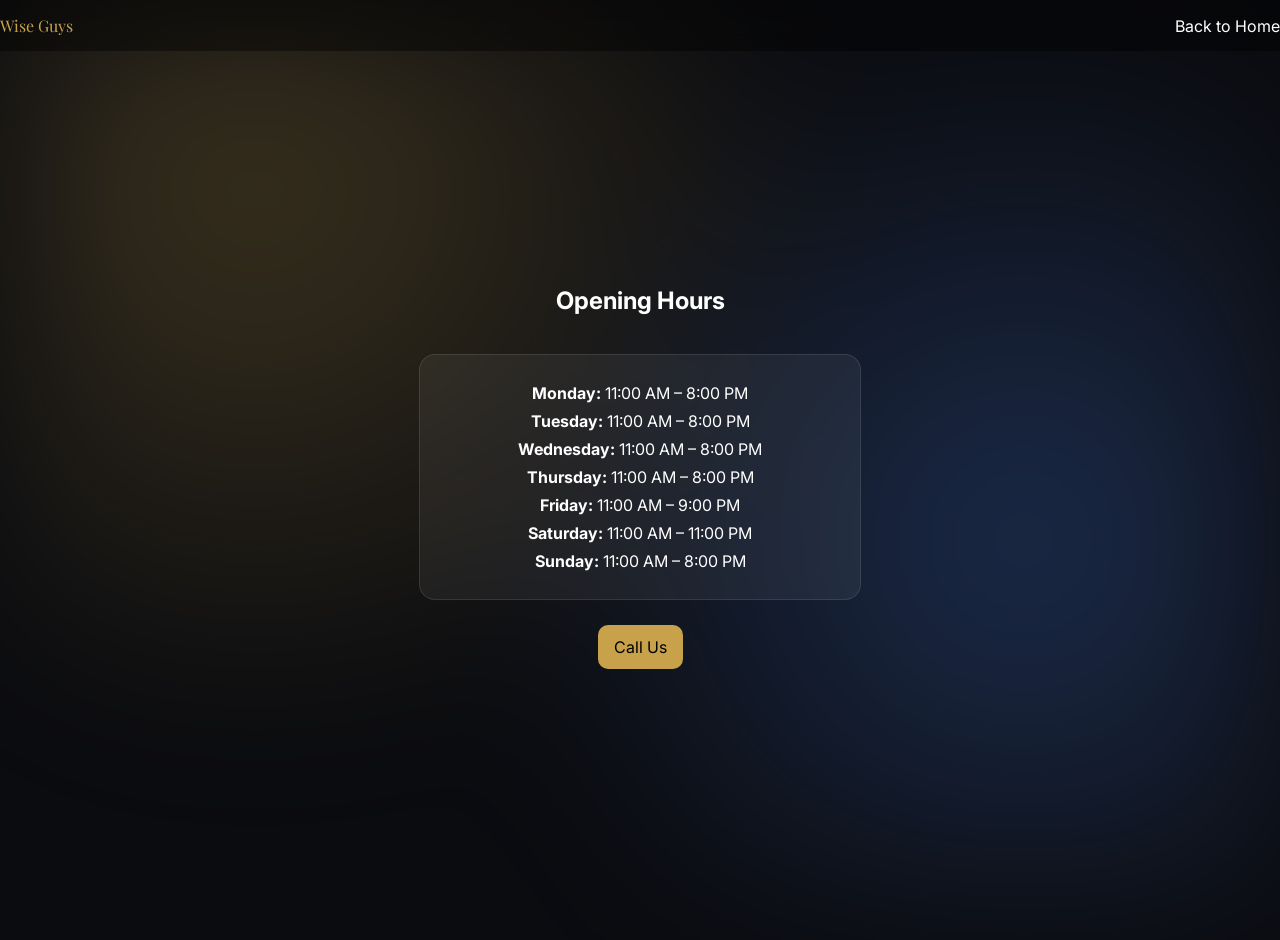
==== hours.html @ 21fb57f8 "Add files via upload" ====
<!DOCTYPE html>
<html lang="en">
<head>
<meta charset="UTF-8" />
<meta name="viewport" content="width=device-width, initial-scale=1.0"/>
<title>Opening Hours | Wise Guys</title>

<link href="https://fonts.googleapis.com/css2?family=Inter:wght@300;400;600&family=Playfair+Display:wght@500;700&display=swap" rel="stylesheet">

<link rel="stylesheet" href="styles.css">
</head>

<body>

<header>
  <div class="logo">Wise Guys</div>
  <a class="fb" href="index.html">Back to Home</a>
</header>

<section class="page">
  <h1>Opening Hours</h1>

  <div class="hours-card">
    <p><strong>Monday:</strong> 11:00 AM – 8:00 PM</p>
    <p><strong>Tuesday:</strong> 11:00 AM – 8:00 PM</p>
    <p><strong>Wednesday:</strong> 11:00 AM – 8:00 PM</p>
    <p><strong>Thursday:</strong> 11:00 AM – 8:00 PM</p>
    <p><strong>Friday:</strong> 11:00 AM – 9:00 PM</p>
    <p><strong>Saturday:</strong> 11:00 AM – 11:00 PM</p>
    <p><strong>Sunday:</strong> 11:00 AM – 8:00 PM</p>
  </div>

  <a class="btn primary" href="tel:6075692000">Call Us</a>
</section>

</body>
</html>
---- styles.css ----
body{
  margin:0;
  font-family:Inter,sans-serif;
  color:white;
  background:#0b0c10;
  overflow-x:hidden;
}

body::before{
  content:"";
  position:fixed;
  inset:0;
  background:
    radial-gradient(circle at 20% 20%, rgba(200,162,74,0.25), transparent 45%),
    radial-gradient(circle at 80% 60%, rgba(80,140,255,0.25), transparent 45%);
  filter:blur(80px);
  z-index:-1;
}

header{
  position:fixed;
  top:0;
  width:100%;
  padding:15px 20px;
  display:flex;
  justify-content:space-between;
  align-items:center;
  background:rgba(0,0,0,0.4);
  backdrop-filter:blur(10px);
}

.logo{
  font-family:"Playfair Display",serif;
  color:#c8a24a;
}

.fb{
  color:white;
  text-decoration:none;
}

.hero{
  height:100vh;
  display:flex;
  flex-direction:column;
  justify-content:center;
  align-items:center;
  text-align:center;
}

.hero h1{
  font-family:"Playfair Display",serif;
  font-size:54px;
}

.btn{
  padding:12px 16px;
  margin:5px;
  border-radius:10px;
  text-decoration:none;
  display:inline-block;
}

.primary{
  background:#c8a24a;
  color:black;
}

.ghost{
  border:1px solid white;
  color:white;
}

#menu{
  padding:80px 20px;
  max-width:1000px;
  margin:auto;
}

h2{
  font-family:"Playfair Display",serif;
}

.tabs button{
  margin:5px;
  padding:10px 14px;
  border-radius:999px;
  border:none;
  cursor:pointer;
  background:rgba(255,255,255,0.08);
  color:white;
}

#menuGrid{
  display:flex;
  gap:12px;

  overflow-x:auto;
  overflow-y:hidden;

  padding-top:20px;

  scroll-behavior:smooth;

  -webkit-overflow-scrolling: touch;
}

.card{
  min-width:240px;
  background:rgba(255,255,255,0.06);
  padding:16px;
  border-radius:16px;
  border:1px solid rgba(255,255,255,0.1);
}
.page{
  height:100vh;
  display:flex;
  flex-direction:column;
  justify-content:center;
  align-items:center;
  text-align:center;
  padding:20px;
}

.hours-card{
  background:rgba(255,255,255,0.06);
  border:1px solid rgba(255,255,255,0.1);
  padding:20px;
  border-radius:16px;
  margin:20px 0;
  max-width:400px;
  width:100%;
}

.hours-card p{
  margin:8px 0;
}
body{
  display:flex;
  flex-direction:column;
  align-items:center;
}

/* keep header full width */
header{
  width:100%;
}

/* force sections to stay centered and not drift left */
.hero,
#menu,
.page{
  width:100%;
  max-width:1000px;
  margin:0 auto;
  text-align:center;
}
.about{
  max-width:1000px;
  margin:0 auto;
  padding:60px 20px;
  text-align:left;
}

.about h2{
  font-family:"Playfair Display",serif;
  font-size:34px;
  margin-bottom:15px;
}

.about p{
  line-height:1.7;
  color:rgba(255,255,255,0.75);
  margin-bottom:15px;
}
#status{
  margin-top:10px;
  font-weight:600;
  padding:6px 12px;
  border-radius:8px;
  display:inline-block;
}

.open{
  color:#00ff88;
  border:1px solid rgba(0,255,136,0.4);
  background:rgba(0,255,136,0.08);
}

.closed{
  color:#ff4d4d;
  border:1px solid rgba(255,77,77,0.4);
  background:rgba(255,77,77,0.08);
}
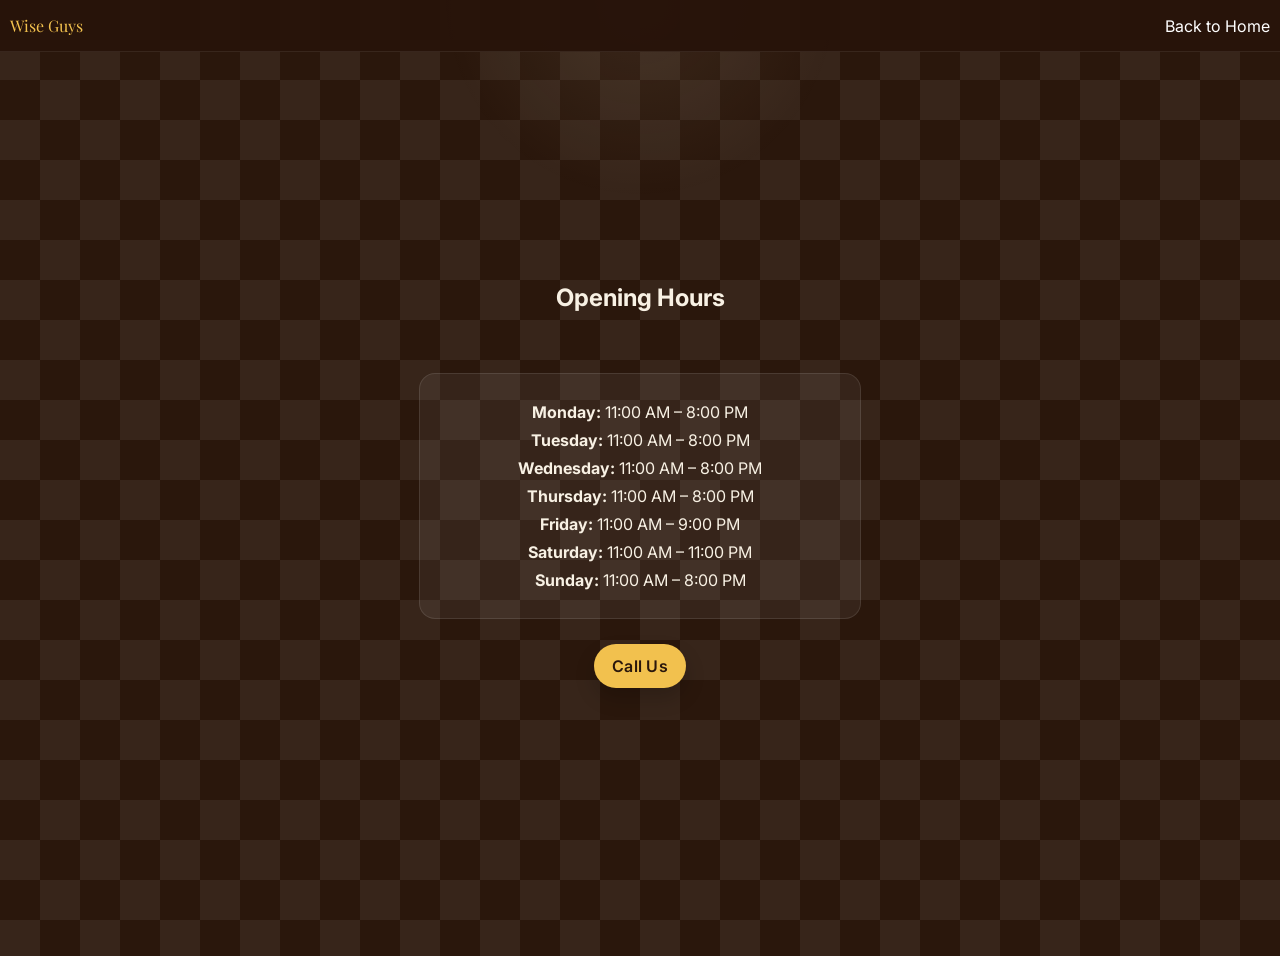
==== commit 61d2d54a: "changes" ====
--- a/hours.html
+++ b/hours.html
@@ -14,11 +14,13 @@
 
 <header>
   <div class="logo">Wise Guys</div>
+  <span class="header-center"></span>
   <a class="fb" href="index.html">Back to Home</a>
 </header>
 
 <section class="page">
   <h1>Opening Hours</h1>
+  <div id="status"></div>
 
   <div class="hours-card">
     <p><strong>Monday:</strong> 11:00 AM – 8:00 PM</p>
@@ -32,6 +34,6 @@
 
   <a class="btn primary" href="tel:6075692000">Call Us</a>
 </section>
-
 </body>
+<script src="script.js"></script>
 </html>
--- a/styles.css
+++ b/styles.css
@@ -1,8 +1,13 @@
 body{
   margin:0;
   font-family:Inter,sans-serif;
-  color:white;
-  background:#0b0c10;
+  color:#f8f1e4;
+  background-color:#2a170c;
+  background-image:
+    linear-gradient(45deg, rgba(255,255,255,0.06) 25%, transparent 25%, transparent 75%, rgba(255,255,255,0.06) 75%, rgba(255,255,255,0.06) 100%),
+    linear-gradient(45deg, rgba(255,255,255,0.06) 25%, transparent 25%, transparent 75%, rgba(255,255,255,0.06) 75%, rgba(255,255,255,0.06) 100%);
+  background-size: 80px 80px;
+  background-position: 0 0, 40px 40px;
   overflow-x:hidden;
 }
 
@@ -10,10 +15,8 @@
   content:"";
   position:fixed;
   inset:0;
-  background:
-    radial-gradient(circle at 20% 20%, rgba(200,162,74,0.25), transparent 45%),
-    radial-gradient(circle at 80% 60%, rgba(80,140,255,0.25), transparent 45%);
-  filter:blur(80px);
+  background: radial-gradient(circle at top center, rgba(255,235,200,0.08), transparent 18%);
+  pointer-events:none;
   z-index:-1;
 }
 
@@ -21,17 +24,24 @@
   position:fixed;
   top:0;
   width:100%;
-  padding:15px 20px;
-  display:flex;
-  justify-content:space-between;
-  align-items:center;
-  background:rgba(0,0,0,0.4);
-  backdrop-filter:blur(10px);
+  padding:15px 18px;
+  display:grid;
+  grid-template-columns:auto 1fr auto;
+  align-items:center;
+  gap:18px;
+  background:rgba(40,20,10,0.95);
+  border-bottom:1px solid rgba(255,255,255,0.08);
 }
 
 .logo{
   font-family:"Playfair Display",serif;
-  color:#c8a24a;
+  color:#f2c14e;
+  justify-self:start;
+  margin-left:10px;
+}
+
+.header-center{
+  justify-self:center;
 }
 
 .fb{
@@ -39,6 +49,10 @@
   text-decoration:none;
 }
 
+.fb:last-child{
+  transform:translateX(-10px);
+}
+
 .hero{
   height:100vh;
   display:flex;
@@ -54,21 +68,24 @@
 }
 
 .btn{
-  padding:12px 16px;
+  padding:12px 18px;
   margin:5px;
-  border-radius:10px;
+  border-radius:999px;
   text-decoration:none;
   display:inline-block;
+  letter-spacing:0.02em;
+  font-weight:600;
 }
 
 .primary{
-  background:#c8a24a;
-  color:black;
+  background:#f2c14e;
+  color:#2a170c;
+  box-shadow:0 10px 20px rgba(0,0,0,0.18);
 }
 
 .ghost{
-  border:1px solid white;
-  color:white;
+  border:1px solid rgba(242,193,78,0.8);
+  color:#f2c14e;
 }
 
 #menu{
@@ -83,12 +100,17 @@
 
 .tabs button{
   margin:5px;
-  padding:10px 14px;
+  padding:10px 16px;
   border-radius:999px;
-  border:none;
+  border:1px solid rgba(242,193,78,0.25);
   cursor:pointer;
-  background:rgba(255,255,255,0.08);
-  color:white;
+  background:rgba(242,193,78,0.08);
+  color:#f8f1e4;
+}
+
+.tabs button:hover,
+.tabs button:focus{
+  background:rgba(242,193,78,0.18);
 }
 
 #menuGrid{
@@ -106,20 +128,32 @@
 }
 
 .card{
-  min-width:240px;
-  background:rgba(255,255,255,0.06);
-  padding:16px;
-  border-radius:16px;
-  border:1px solid rgba(255,255,255,0.1);
-}
+  min-width:260px;
+  background:rgba(255,255,255,0.08);
+  padding:18px;
+  border-radius:18px;
+  border:1px solid rgba(242,193,78,0.15);
+  box-shadow:0 8px 20px rgba(0,0,0,0.12);
+}
+
+.card h3{
+  margin-top:0;
+  color:#f2c14e;
+}
+
+.card p{
+  color:#f6ebd8;
+  margin:10px 0 12px;
+}
+
 .page{
-  height:100vh;
+  min-height:100vh;
   display:flex;
   flex-direction:column;
   justify-content:center;
   align-items:center;
   text-align:center;
-  padding:20px;
+  padding:28px 20px;
 }
 
 .hours-card{
